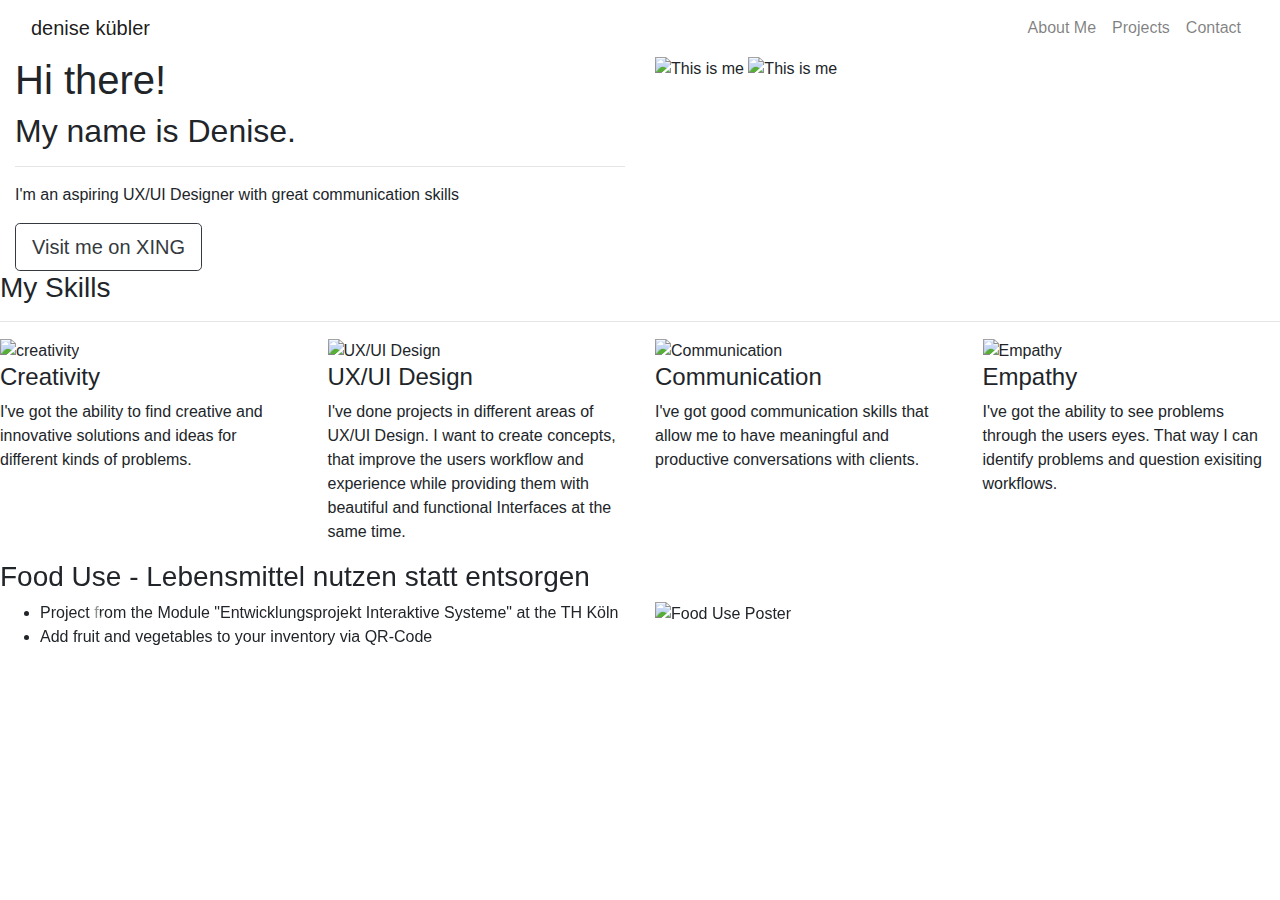
==== index.html @ 4604a54b "test" ====
<!DOCTYPE html>
<html lang="en" dir="ltr">
  <head>
    <meta charset="utf-8">
    <link href="https://fonts.googleapis.com/css2?family=Amatic+SC:wght@400;700&family=Montserrat:ital,wght@0,100;0,200;0,300;0,400;0,500;0,600;0,700;0,800;0,900;1,100;1,200;1,300;1,400;1,500;1,600;1,700;1,800&family=Poppins:ital,wght@0,100;0,200;0,300;0,400;0,500;0,600;0,700;0,800;0,900;1,100;1,200;1,300;1,400;1,500;1,600;1,700;1,800;1,900&family=Quicksand:wght@300;400;500;600;700&display=swap" rel="stylesheet">
   <link rel="stylesheet" href="https://maxcdn.bootstrapcdn.com/bootstrap/4.0.0/css/bootstrap.min.css" integrity="sha384-Gn5384xqQ1aoWXA+058RXPxPg6fy4IWvTNh0E263XmFcJlSAwiGgFAW/dAiS6JXm" crossorigin="anonymous">
    <script src="https://code.jquery.com/jquery-3.2.1.slim.min.js" integrity="sha384-KJ3o2DKtIkvYIK3UENzmM7KCkRr/rE9/Qpg6aAZGJwFDMVNA/GpGFF93hXpG5KkN" crossorigin="anonymous"></script>
    <script src="https://cdnjs.cloudflare.com/ajax/libs/popper.js/1.12.9/umd/popper.min.js" integrity="sha384-ApNbgh9B+Y1QKtv3Rn7W3mgPxhU9K/ScQsAP7hUibX39j7fakFPskvXusvfa0b4Q" crossorigin="anonymous"></script>
    <script src="https://maxcdn.bootstrapcdn.com/bootstrap/4.0.0/js/bootstrap.min.js" integrity="sha384-JZR6Spejh4U02d8jOt6vLEHfe/JQGiRRSQQxSfFWpi1MquVdAyjUar5+76PVCmYl" crossorigin="anonymous"></script>
    <!--Always add css last otherwise bootstrap overwrites css-->
    <link rel="stylesheet" href="css/styles.css">
    <!--- Putting in fontawesome icon ressource-->
    <script src="https://kit.fontawesome.com/e7253c6a9e.js" crossorigin="anonymous"></script>
    <title>Denise Kübler</title>
  </head>
  <body>

    <section id="title">
      <div class="container-fluid">


        <!-- Nav Bar -->

        <nav class="navbar navbar-expand-lg navbar-light">
          <a class="navbar-brand" href="#">denise kübler</a>
          <button class="navbar-toggler" type="button" data-toggle="collapse" data-target="#navbarTogglerDemo02" aria-controls="navbarTogglerDemo02" aria-expanded="false" aria-label="Toggle navigation">
            <span class="navbar-toggler-icon"></span>
          </button>
          <div class="collapse navbar-collapse" id="navbarTogglerDemo02">
            <ul class="navbar-nav ml-auto">
              <li class="nav-item">
                <a class="nav-link" href="#">About Me</a>
              </li>
              <li class="nav-item">
                <a class="nav-link" href="#">Projects</a>
              </li>
              <li class="nav-item">
                <a class="nav-link" href="#">Contact</a>
              </li>
            </ul>
          </div>
        </nav>


        <!-- Title -->

        <div class="row titlesection">
          <div class="col-lg-6 col-md-6 textpart">
            <h1>Hi there! </h1>
            <h2>My name is Denise.</h2>
            <hr>
            <p class="titletext">I'm an aspiring UX/UI Designer with great communication skills</p>
            <!--buttons added with i tag (alternatively use span)before the text-->
            <button type="button" class="xing btn btn-outline-dark btn-lg"> <i class="fab fa-xing"></i> Visit me on XING</button>
          </div>
          <div class="col-lg-6 col-md-6">

            <img class="icon" src="images/me.JPG" alt="This is me">
              <img class="color" src="images/color.JPG" alt="This is me">
          </div>
        </div>
      </div>
    </section>

    <section id="skills">
      <h3>My Skills</h3>
      <hr class="skillhr">
      <div class="row">
        <div class="featurebox col-lg-3 col-md-6">
          <img class="iconimg" src="images/creativity.png" alt="creativity">
          <h4>Creativity</h4>
          <p>I've got the ability to find creative and innovative solutions and ideas for different kinds of problems.</p>
        </div>
        <div class="featurebox col-lg-3 col-md-6">
          <img class="iconimg" src="images/ux.png" alt="UX/UI Design">
          <h4>UX/UI Design</h4>
          <p>I've done projects in different areas of UX/UI Design. I want to create concepts, that improve the users workflow and experience while providing them with beautiful and functional Interfaces at the same time.</p>
        </div>
        <div class="featurebox col-lg-3 col-md-6">
          <img class="iconimg" src="images/communication.png" alt="Communication">
          <h4> Communication</h4>
          <p>I've got good communication skills that allow me to have meaningful and productive conversations with clients.</p>
        </div>
        <div class="featurebox col-lg-3 col-md-6">
          <img class="iconimg" src="images/empathy.png" alt="Empathy">
          <h4> Empathy</h4>
          <p>I've got the ability to see problems through the users eyes. That way I can identify problems and question exisiting workflows.</p>
        </div>

      </div>
    </section>

    <section id="projectpreview">


      <div id="carouselExampleControls" class="carousel slide" data-ride="carousel" data-interval=4000 data-pause:"hover">
        <div class="carousel-inner">
          <div class="carousel-item active">
          <div class="project">
            <h3>Food Use - Lebensmittel nutzen statt entsorgen</h3>
            <div class="row projectrow">
              <div class="col-lg-6 col-md-6">
                <ul>
                  <li>Project from the Module "Entwicklungsprojekt Interaktive Systeme" at the TH Köln</li>
                  <li>Add fruit and vegetables to your inventory via QR-Code</li>
                </ul>

              </div>
              <div class="col-lg-6 col-md-6">
              <img class="projectphoto" src="images/fooduse.jpg" alt="Food Use Poster">
              </div>
            </div>
          </div>
          </div>

          <div class="carousel-item">
          <div class="project">
            <h3>Design einer Studie zur Konzeption einer bildungsbegleitenden Anwendung für Kinder mit Down-Syndrom</h3>
            <div class="row projectrow">
              <div class="col-lg-6 col-md-6">
                <ul>
                  <li>Project from the Module "Entwicklungsprojekt Interaktive Systeme" at the TH Köln</li>
                  <li>Add fruit and vegetables to your inventory via QR-Code</li>
                </ul>

              </div>
              <div class="col-lg-6 col-md-6">
              <img class="projectphoto" src="images/Titelblatt.png" alt="Praxisprojekt Poster">
              </div>
            </div>
          </div>
          </div>
          <a class="carousel-control-prev" href="#carouselExampleControls" role="button" data-slide="prev">
            <span class="carousel-control-prev-icon" aria-hidden="true"></span>
            <span class="sr-only">Previous</span>
          </a>
          <a class="carousel-control-next" href="#carouselExampleControls" role="button" data-slide="next">
            <span class="carousel-control-next-icon" aria-hidden="true"></span>
            <span class="sr-only">Next</span>
          </a>
        </div>
        <!--
      <h2>I no longer have to sniff other dogs for love. I've found the hottest Corgi on TinDog. Woof.</h2>
      <img class="circular" src="images/dog-img.jpg" alt="dog-profile">
      <em>Pebbles, New York</em>
  -->
        <!-- <h2 class="testimonial-text">My dog used to be so lonely, but with TinDog's help, they've found the love of their life. I think.</h2>
      <img class="testimonial-image" src="images/lady-img.jpg" alt="lady-profile">
      <em>Beverly, Illinois</em> -->

    </section>


  </body>
</html>
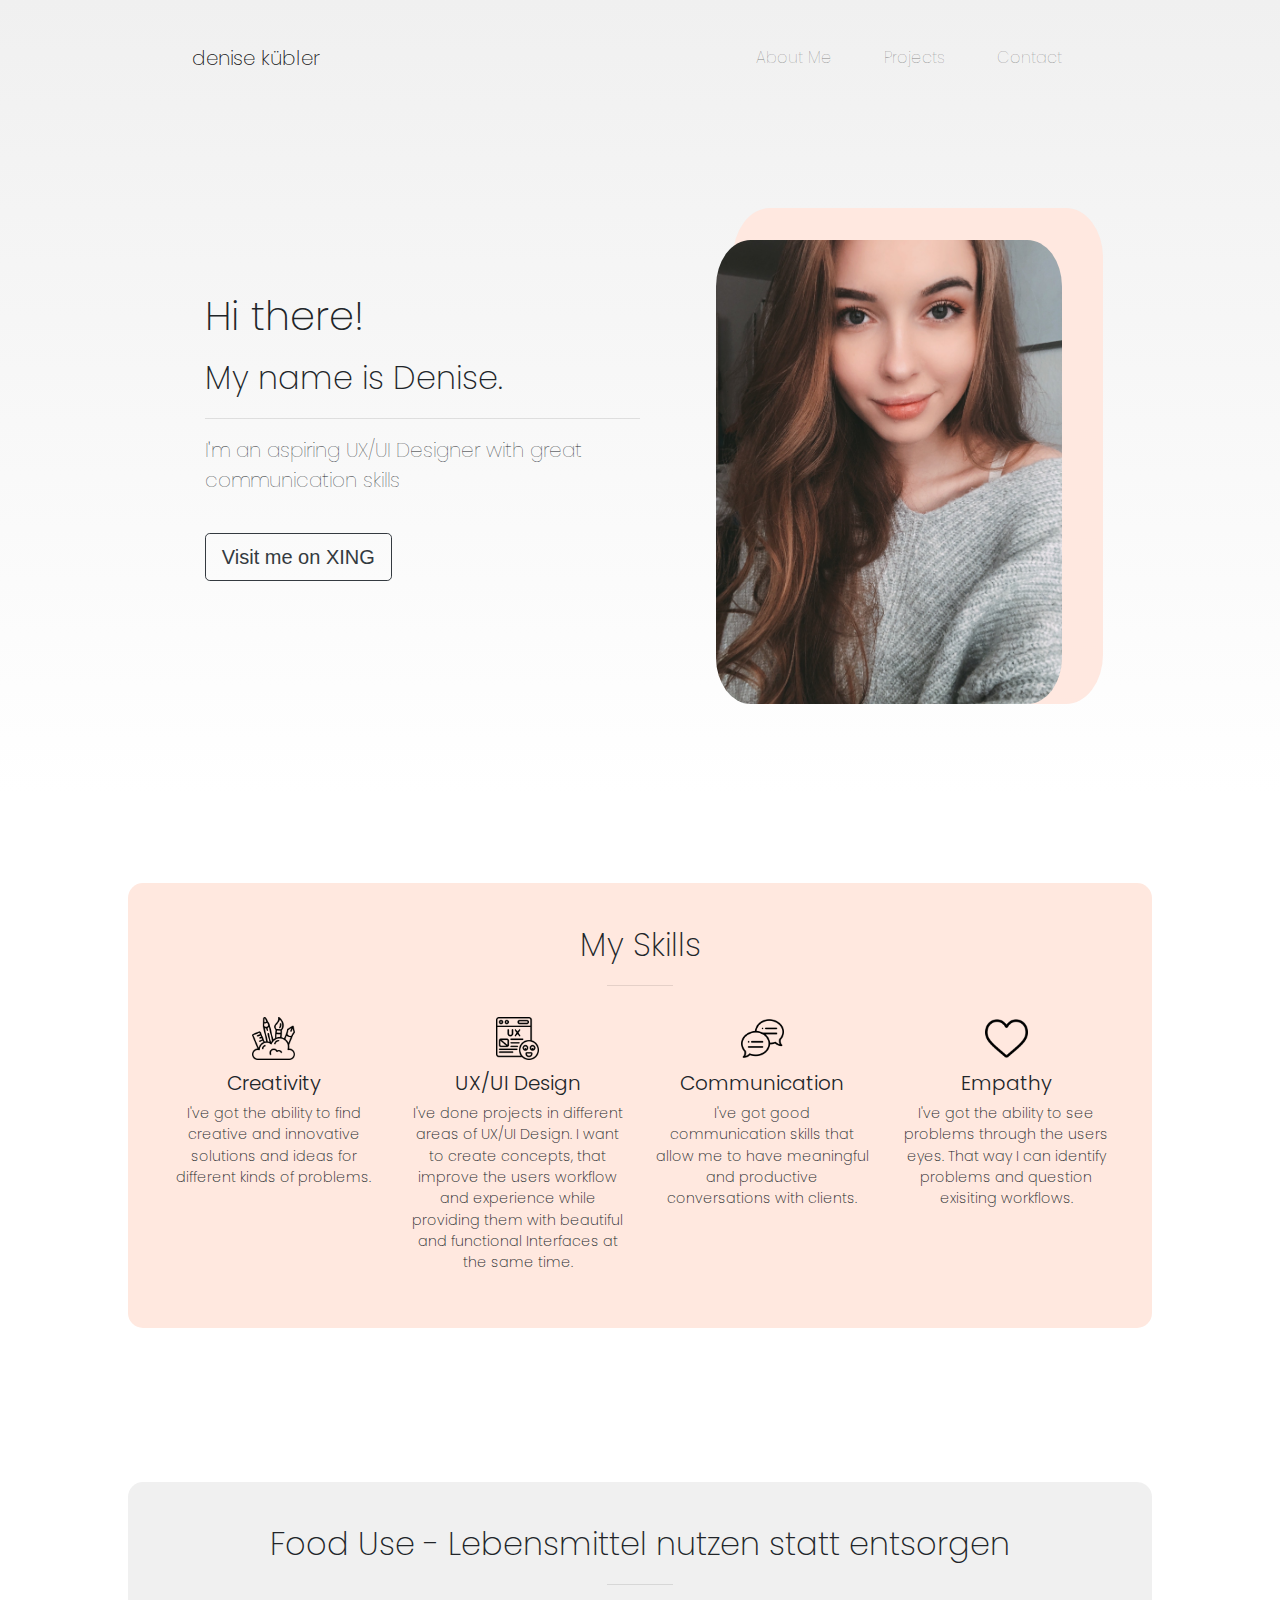
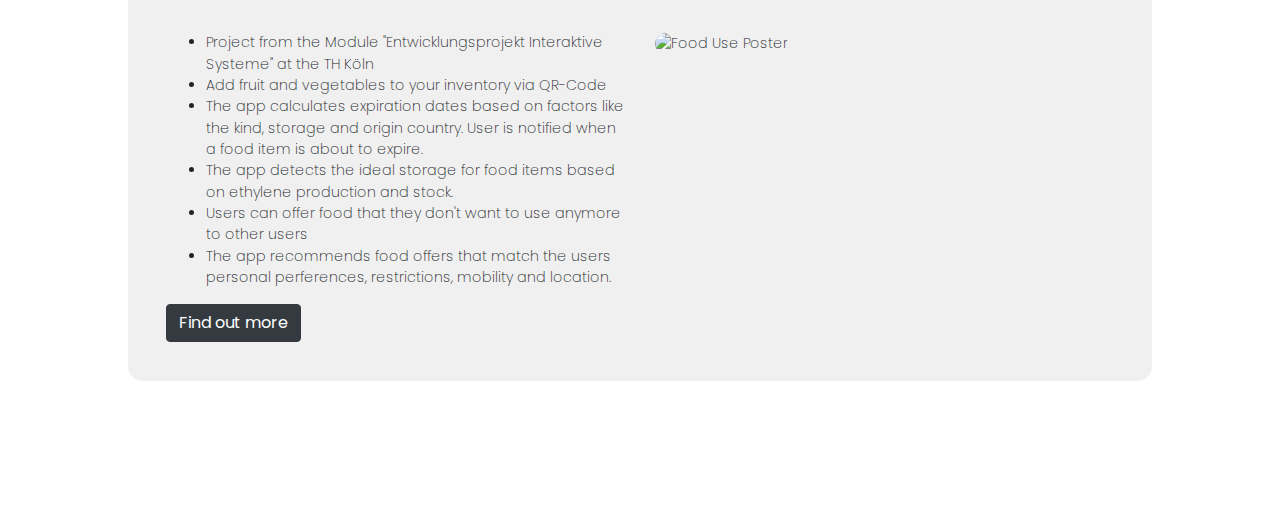
==== commit a4c6a657: "update" ====
--- a/index.html
+++ b/index.html
@@ -98,12 +98,20 @@
           <div class="carousel-item active">
           <div class="project">
             <h3>Food Use - Lebensmittel nutzen statt entsorgen</h3>
+            <hr class="skillhr">
             <div class="row projectrow">
               <div class="col-lg-6 col-md-6">
-                <ul>
+                <ul class="details">
                   <li>Project from the Module "Entwicklungsprojekt Interaktive Systeme" at the TH Köln</li>
                   <li>Add fruit and vegetables to your inventory via QR-Code</li>
+                  <li>The app calculates expiration dates based on factors like the kind, storage and origin country. User is notified when a food item is about to expire. </li>
+                  <li>The app detects the ideal storage for food items based on ethylene production and stock.</li>
+                  <li>Users can offer food that they don't want to use anymore to other users</li>
+                  <li>The app recommends food offers that match the users personal perferences, restrictions, mobility and location.</li>
+
+
                 </ul>
+                <button type="button" class="more btn btn-dark ">Find out more</button>
 
               </div>
               <div class="col-lg-6 col-md-6">
@@ -115,13 +123,21 @@
 
           <div class="carousel-item">
           <div class="project">
-            <h3>Design einer Studie zur Konzeption einer bildungsbegleitenden Anwendung für Kinder mit Down-Syndrom</h3>
+            <h3 class="pp">Design einer Studie zur Konzeption einer bildungsbegleitenden Anwendung für Kinder mit Down-Syndrom</h3>
+            <hr class="skillhr">
             <div class="row projectrow">
               <div class="col-lg-6 col-md-6">
-                <ul>
-                  <li>Project from the Module "Entwicklungsprojekt Interaktive Systeme" at the TH Köln</li>
-                  <li>Add fruit and vegetables to your inventory via QR-Code</li>
+                <ul class="details">
+                  <li>Project from the module "Praxisprojekt" at the TH Köln</li>
+                  <li>Preparation for the Bachelors Thesis</li>
+                  <li>Research on education, media usage and daily life of children with Down-Syndrome</li>
+                  <li>The goal was to obtain knowledge which will help with conceptualising an E-Learning application for children with Down-Syndrome</li>
+                  <li>Research about the target audience, including psychological and physical abilities and restrictions</li>
+                  <li>Design of a questionnaire targeted at the parents of children with Down-Syndrome </li>
+                  <li>Design of an interview guide for personal interviews with the parents and teachers of the children</li>
+                  <li>Conduction of Pre-Tests regarding the questionnaire and interview guides.</li>
                 </ul>
+                  <button type="button" class="more btn btn-dark ">Find out more</button>
 
               </div>
               <div class="col-lg-6 col-md-6">
@@ -130,6 +146,34 @@
             </div>
           </div>
           </div>
+
+          <div class="carousel-item">
+          <div class="project">
+            <h3 class="pp">Auswertung einer explorativen Studie zu Nutzungskontexten in E-Learning Anwendungen fur Kinder mit Down-Syndrom und Identi+kation relevanter Interaktions-Muster</h3>
+            <hr class="skillhr">
+            <div class="row projectrow">
+              <div class="col-lg-6 col-md-6">
+                <ul class="details">
+                  <li>Bachelor Thesis to obtain the title B.Sc.</li>
+                  <li>Evaluation of the questionnaire from the "Praxisprojekt" using the method Thematic Analysis by Braun&Clarke with the goal of analysis the usage context of E-Learning Applications for children with Down-Syndrome</li>
+                  <li>Presentation of the results in form of personae</li>
+                  <li>Research regarding Interaction-Patterns</li>
+                  <li>Analysis of behavioural patterns of children with Down-Syndrome  </li>
+                  <li>Definition of requirements towards an E-Learning application</li>
+                  <li>Analysis of existing E-Learning applications for children-with Down-Syndrom regarding used Interaction-Patterns </li>
+                  <li>Identification and explanation of the most relevant Interaction-Patterns used.</li>
+                </ul>
+                  <button type="button" class="more btn btn-dark ">Find out more</button>
+
+              </div>
+              <div class="col-lg-6 col-md-6">
+              <img class="projectphoto" src="images/ba.png" alt="Bachelor Thesis">
+              </div>
+            </div>
+          </div>
+          </div>
+
           <a class="carousel-control-prev" href="#carouselExampleControls" role="button" data-slide="prev">
             <span class="carousel-control-prev-icon" aria-hidden="true"></span>
             <span class="sr-only">Previous</span>
--- a/css/styles.css
+++ b/css/styles.css
@@ -0,0 +1,158 @@
+h1 {
+  font-family: 'Poppins', sans-serif;
+  font-size: 2.5rem;
+  line-height: 1.5;
+  font-weight: 200;
+  text-align: left;
+}
+h2 {
+  font-family: 'Poppins', sans-serif;
+  font-size: 2rem;
+  line-height: 1.5;
+  font-weight: 200;
+  text-align: left;
+}
+
+.titletext {
+  font-family: 'Poppins', sans-serif;
+  font-size: 1.25rem;
+  line-height: 1.5;
+  font-weight: 100;
+  text-align: left;
+}
+
+.textpart {
+  padding: 5% 0 5% 3%;
+}
+
+#title {
+  /*text-align: center;*/
+  background-image: linear-gradient(#f0f0f0, white);
+}
+
+.container-fluid {
+  padding: 3% 15% 7%;
+}
+
+.titlesection{
+  padding-top: 10%;
+}
+
+.icon {
+  width: 80%;
+  margin-left: 14%;
+  border-radius: 10%;
+  z-index: 1;
+  position: relative;
+}
+
+.color {
+  width: 80%;
+  margin-left: 10%;
+  border-radius: 10%;
+  z-index: 0;
+  position: absolute;
+  left: 10%;
+  bottom: 0;
+
+}
+.navbar-brand {
+  font-family: 'Poppins', sans-serif;
+  font-weight: 200;
+  font-size: 1.25rem;
+}
+
+.nav-item {
+  font-size: 1rem;
+  font-family: 'Poppins', sans-serif;
+  font-weight: 100;
+  padding: 0 18px;
+}
+
+.backcolor {
+  background-color: #ff4c68;
+  border-radius: 15%;
+}
+
+.navbar {
+  padding: 0 0 4.5rem 0;
+}
+
+#skills {
+  background-color: #ffe8df;
+  border-radius: 15px;
+  padding: 3% 3%;
+  margin: 7% 10% 5% 10%;
+  text-align: center;
+  font-family: 'Poppins', sans-serif;
+  font-weight: 200;
+  font-size: 0.89rem;
+
+}
+
+h4 {
+  font-family: 'Poppins', sans-serif;
+  font-size: 1.25rem;
+  font-weight: 300;
+}
+
+.fas:hover {
+  color: #575656;
+}
+
+.fas {
+font-size: 3rem;
+padding: 5%;
+color: darkgrey;
+}
+
+.iconimg {
+  width: 20%;
+  padding: 7% 0 5% 0;
+}
+
+.iconimg:hover {
+  width: 22%;
+}
+
+h3 {
+  font-family: 'Poppins', sans-serif;
+  font-size: 2rem;
+  line-height: 1.5;
+  font-weight: 200;
+  text-align: center;
+}
+
+.skillhr {
+  width: 7%;
+  text-align: center;
+}
+
+.xing {
+  text-align: left;
+  margin: 5% 3% 5% 0;
+}
+
+.project{
+  background-color: #f0f0f0;
+  border-radius: 15px;
+  padding: 3% 3%;
+  margin: 7% 10% 10% 10%;
+  text-align: left;
+  font-family: 'Poppins', sans-serif;
+  font-weight: 200;
+  font-size: 0.89rem;
+
+}
+.projectphoto {
+  width: 80%;
+  border-radius: 15px;
+}
+
+.projectrow {
+  margin-top: 5%;
+}
+
+.carousel-control-prev-icon {
+  background-color: : grey;
+}
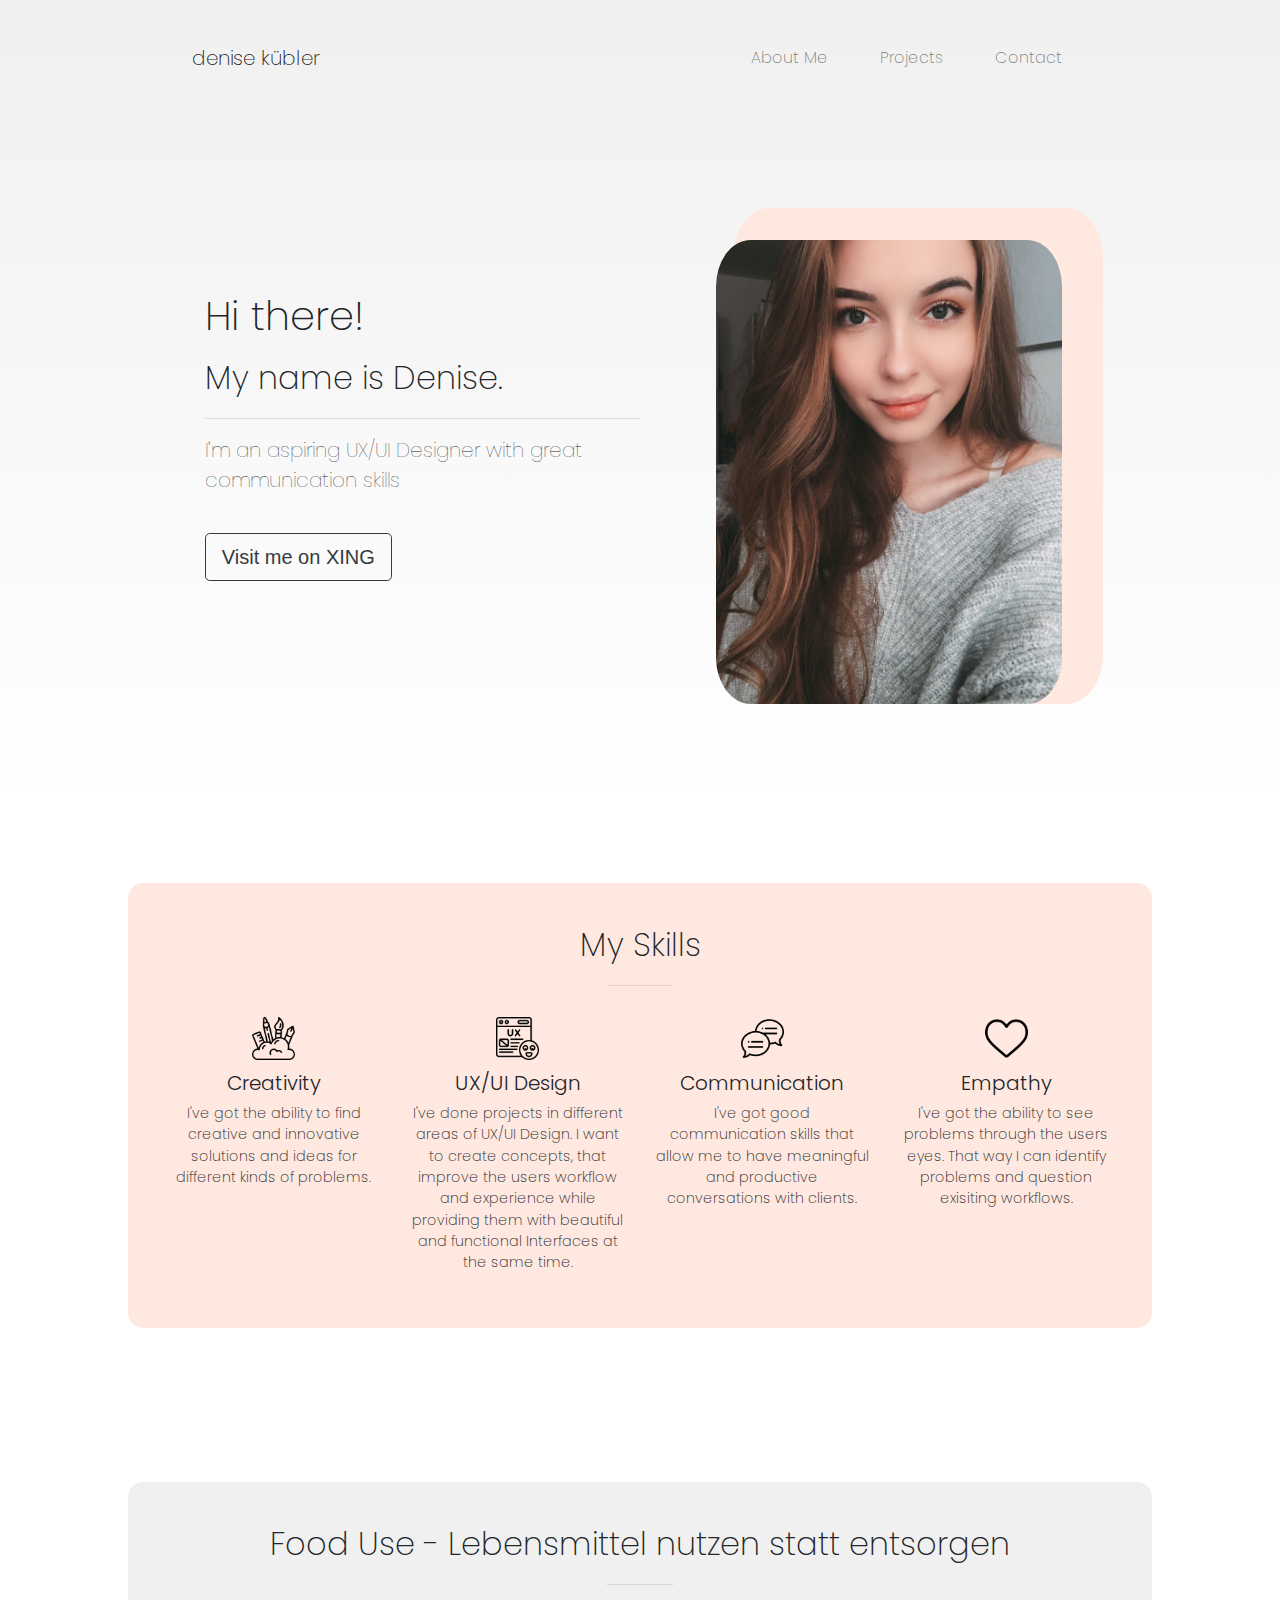
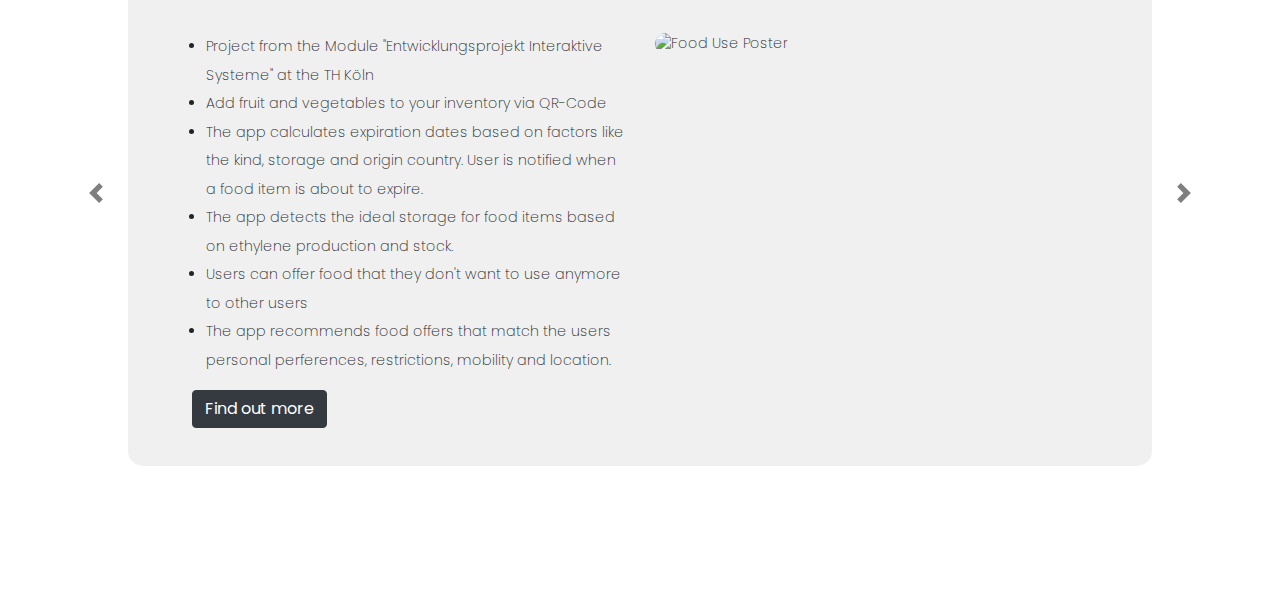
==== commit 1d79e760: "ba added" ====
--- a/index.html
+++ b/index.html
@@ -111,7 +111,7 @@
 
 
                 </ul>
-                <button type="button" class="more btn btn-dark ">Find out more</button>
+                <a role="button" class="more btn btn-dark" href="eis.html">Find out more</a>
 
               </div>
               <div class="col-lg-6 col-md-6">
@@ -132,12 +132,12 @@
                   <li>Preparation for the Bachelors Thesis</li>
                   <li>Research on education, media usage and daily life of children with Down-Syndrome</li>
                   <li>The goal was to obtain knowledge which will help with conceptualising an E-Learning application for children with Down-Syndrome</li>
-                  <li>Research about the target audience, including psychological and physical abilities and restrictions</li>
+                  <li>Research about the target audience, including cognitive and physical abilities and restrictions</li>
                   <li>Design of a questionnaire targeted at the parents of children with Down-Syndrome </li>
                   <li>Design of an interview guide for personal interviews with the parents and teachers of the children</li>
                   <li>Conduction of Pre-Tests regarding the questionnaire and interview guides.</li>
                 </ul>
-                  <button type="button" class="more btn btn-dark ">Find out more</button>
+                  <a role="button" class="more btn btn-dark" href="pp.html">Find out more</a>
 
               </div>
               <div class="col-lg-6 col-md-6">
@@ -150,7 +150,7 @@
           <div class="carousel-item">
           <div class="project">
             <h3 class="pp">Auswertung einer explorativen Studie zu Nutzungskontexten in E-Learning Anwendungen fur Kinder mit Down-Syndrom und Identi-kation relevanter Interaktions-Muster</h3>
+fikation relevanter Interaktions-Muster</h3>
             <hr class="skillhr">
             <div class="row projectrow">
               <div class="col-lg-6 col-md-6">
@@ -164,7 +164,7 @@
                   <li>Analysis of existing E-Learning applications for children-with Down-Syndrom regarding used Interaction-Patterns </li>
                   <li>Identification and explanation of the most relevant Interaction-Patterns used.</li>
                 </ul>
-                  <button type="button" class="more btn btn-dark ">Find out more</button>
+                  <a role="button" class="more btn btn-dark" href="ba.html">Find out more</a>
 
               </div>
               <div class="col-lg-6 col-md-6">
@@ -183,14 +183,7 @@
             <span class="sr-only">Next</span>
           </a>
         </div>
-        <!--
-      <h2>I no longer have to sniff other dogs for love. I've found the hottest Corgi on TinDog. Woof.</h2>
-      <img class="circular" src="images/dog-img.jpg" alt="dog-profile">
-      <em>Pebbles, New York</em>
-  -->
-        <!-- <h2 class="testimonial-text">My dog used to be so lonely, but with TinDog's help, they've found the love of their life. I think.</h2>
-      <img class="testimonial-image" src="images/lady-img.jpg" alt="lady-profile">
-      <em>Beverly, Illinois</em> -->
+
 
     </section>
 
--- a/css/styles.css
+++ b/css/styles.css
@@ -65,8 +65,9 @@
 .nav-item {
   font-size: 1rem;
   font-family: 'Poppins', sans-serif;
-  font-weight: 100;
+  font-weight: 200;
   padding: 0 18px;
+  color: black;
 }
 
 .backcolor {
@@ -153,6 +154,253 @@
   margin-top: 5%;
 }
 
-.carousel-control-prev-icon {
-  background-color: : grey;
-}
+.carousel-control-next,
+.carousel-control-prev {
+    filter: invert(100%);
+}
+
+.details {
+  line-height: 2;
+}
+
+.more {
+  margin-left: 5.5%;
+}
+.pp {
+  font-size: 1.7rem;
+}
+.titleeis {
+  padding: 10% 0;
+  text-align: right;
+}
+
+.project-heading {
+  text-align: left;
+  margin-left: 9%;
+
+}
+
+.eistitletext {
+  font-family: 'Poppins', sans-serif;
+  font-size: 1.25rem;
+  line-height: 1.5;
+  font-weight: 100;
+  text-align: left;
+  margin-left: 9%;
+}
+
+#projectnavbar {
+  margin-bottom: 0;
+  padding-bottom: 2%;
+}
+.eispic {
+  width: 60%;
+  padding-bottom: 2%;
+}
+
+.foodusetext {
+  margin-left: 0;
+}
+
+#Eis-Overview {
+  background-color: #ffe8df;
+  border-radius: 15px;
+  padding: 3% 6%;
+  margin: 7% 10% 5% 10%;
+  text-align: left;
+  font-family: 'Poppins', sans-serif;
+  font-weight: 200;
+  font-size: 0.89rem;
+}
+
+.h3right {
+  text-align: left;
+  margin-left: 2%;
+}
+
+.hrright {
+  margin-right: 57%;
+  width: 40%;
+  text-align: left;
+}
+
+#Eis-First-Steps {
+  background-color: #f0f0f0;
+  border-radius: 15px;
+  padding: 3% 6%;
+  margin: 7% 10% 5% 10%;
+  text-align: left;
+  font-family: 'Poppins', sans-serif;
+  font-weight: 200;
+  font-size: 0.89rem;
+}
+
+.researchpic {
+  margin-top: 5%;
+  width: 80%;
+}
+
+#Eis-Wireframing {
+  background-color: #ffe8df;
+  border-radius: 15px;
+  padding: 3% 6%;
+  margin: 7% 10% 5% 10%;
+  text-align: left;
+  font-family: 'Poppins', sans-serif;
+  font-weight: 200;
+  font-size: 0.89rem;
+}
+
+.wireframe {
+  margin: auto 0;
+  width: 70%;
+}
+
+#Eis-Interfaces {
+  background-color: #f0f0f0;
+  border-radius: 15px;
+  padding: 3% 6% 0 6%;
+  margin: 7% 10% 5% 10%;
+  text-align: left;
+  font-family: 'Poppins', sans-serif;
+  font-weight: 200;
+  font-size: 0.89rem;
+  position: relative;
+}
+
+#Github {
+  padding: 7% 15%;
+  text-align: center;
+}
+
+.github {
+  margin-top: 3%;
+}
+
+h5 {
+  font-family: 'Poppins', sans-serif;
+  font-size: 1.3rem;
+  font-weight: 200;
+}
+
+#Eis-Role {
+  background-color: #ffe8df;
+  border-radius: 15px;
+  padding: 3% 6%;
+  margin: 7% 10% 5% 10%;
+  text-align: left;
+  font-family: 'Poppins', sans-serif;
+  font-weight: 200;
+  font-size: 0.89rem;
+  position: relative;
+  z-index: 1;
+}
+
+.role {
+  width: 60%;
+  margin: 10% 3% 10% 10%;
+}
+.handy {
+  width: 70%;
+  transform: rotate(15deg);
+  margin-left: 20%;
+
+
+}
+
+.phonepic {
+  position: relative;
+}
+
+.wireframepic {
+  width: 90%;
+}
+
+.pppic {
+  width: 70%;
+  padding: 2%;
+}
+
+.ppheadline {
+  font-size: 2rem;
+}
+
+.books {
+  width: 70%;
+  margin-top: 20%;
+  margin-left: 10%;
+}
+.conducting {
+  margin-bottom: 5%;
+  margin-left: 15%;
+  width: 60%;
+}
+
+.interview {
+  width: 60%;
+  margin: 15% 0 0 30%;
+}
+
+.questionnaire {
+  width: 60%;
+  margin-right: 7%;
+  margin-bottom: 7%;
+  margin-left: 15%;
+}
+
+#PP-Interview {
+  background-color: #f0f0f0;
+  border-radius: 15px;
+  padding: 3% 6% 3% 6%;
+  margin: 7% 10% 5% 10%;
+  text-align: left;
+  font-family: 'Poppins', sans-serif;
+  font-weight: 200;
+  font-size: 0.89rem;
+  position: relative;
+}
+.pp {
+  margin-top: 2%;
+  font-size: 1.25rem;
+}
+
+.bapic {
+    width: 70%;
+    padding: 2%;
+}
+.baheadline{
+    font-size: 1.7rem;
+}
+
+.ta {
+  width: 80%;
+  border-radius: 5%;
+  margin-left: 20%;
+}
+
+.persona {
+  width: 100%;
+  margin-top: 5%;
+}
+
+.app1  {
+  width: 100%;
+  border-radius: 20%;
+}
+
+.app2  {
+  width: 100%;
+  border-radius: 20%;
+  margin-top: 100%;
+}
+.app3  {
+  width: 100%;
+  border-radius: 20%;
+  margin-top: 200%;
+}
+
+.elearning {
+  width: 70%;
+  border-radius: 5%;
+  margin-left: 20%;
+}
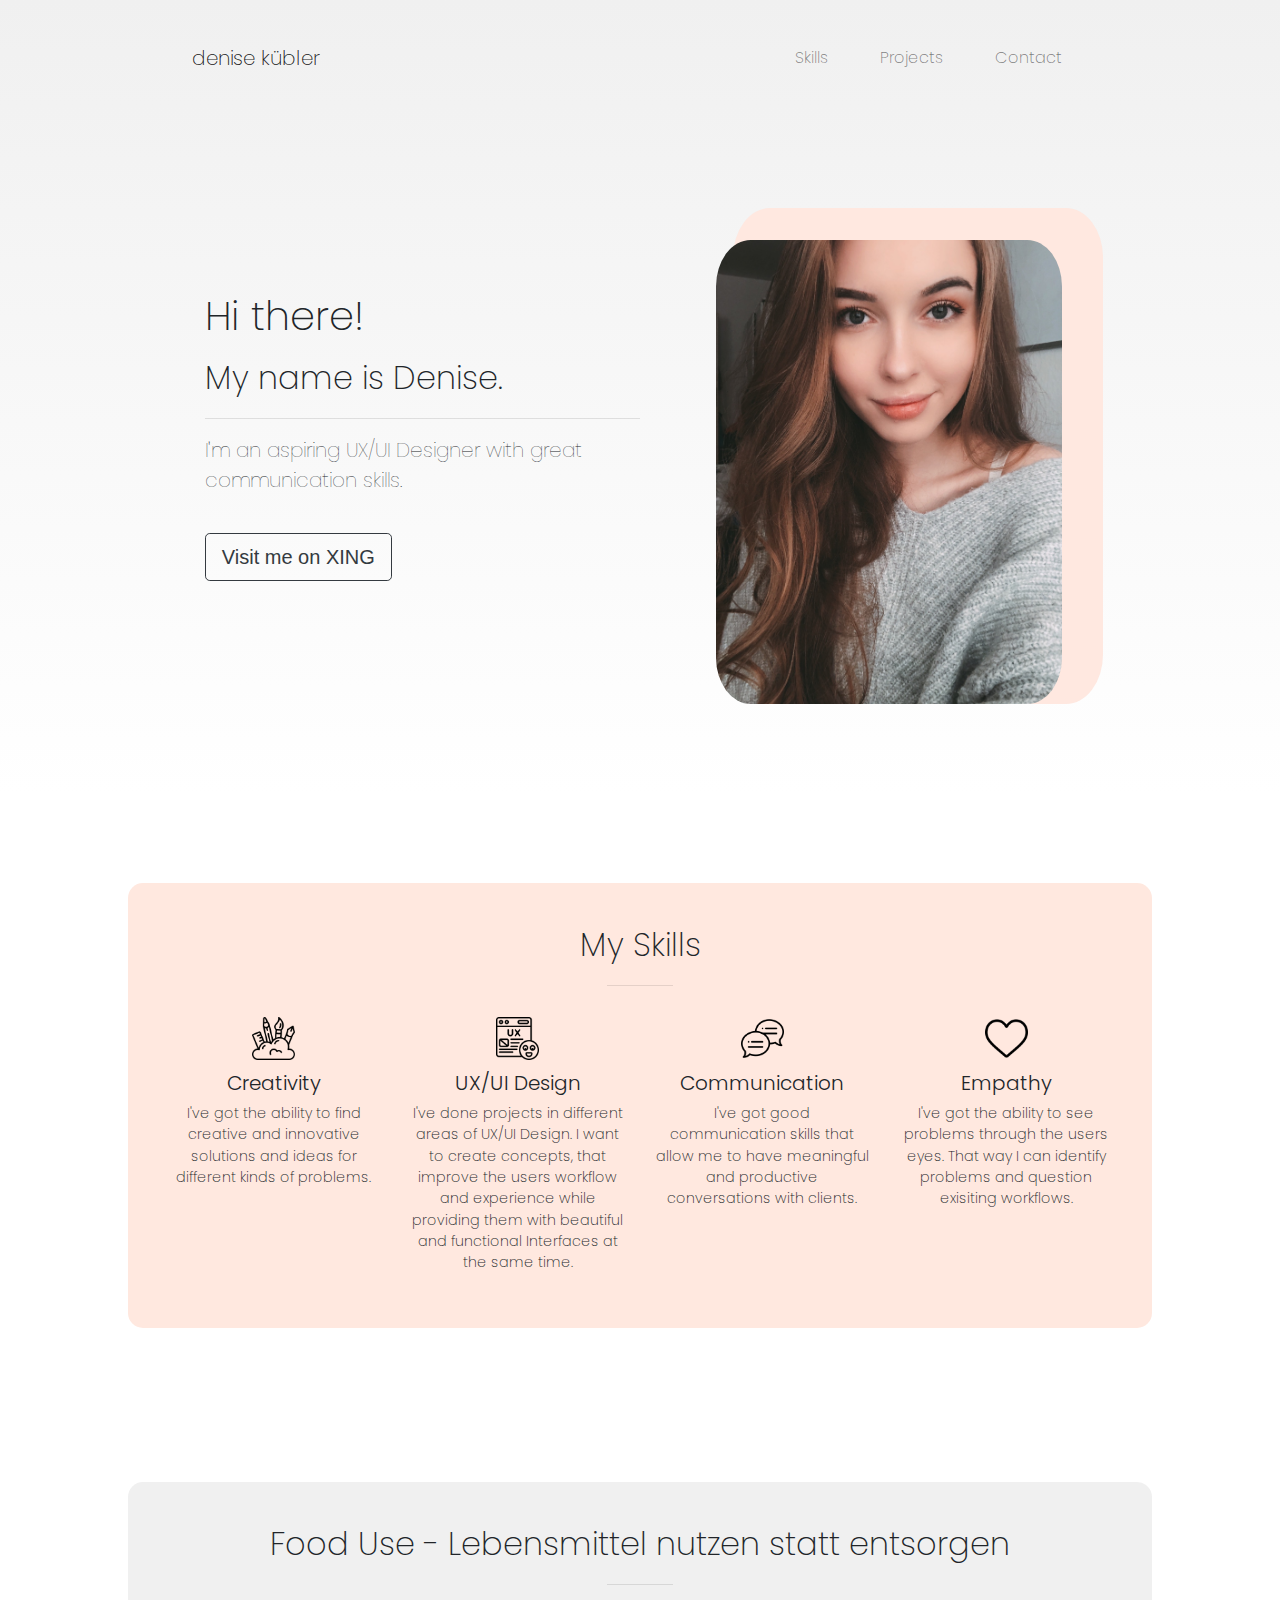
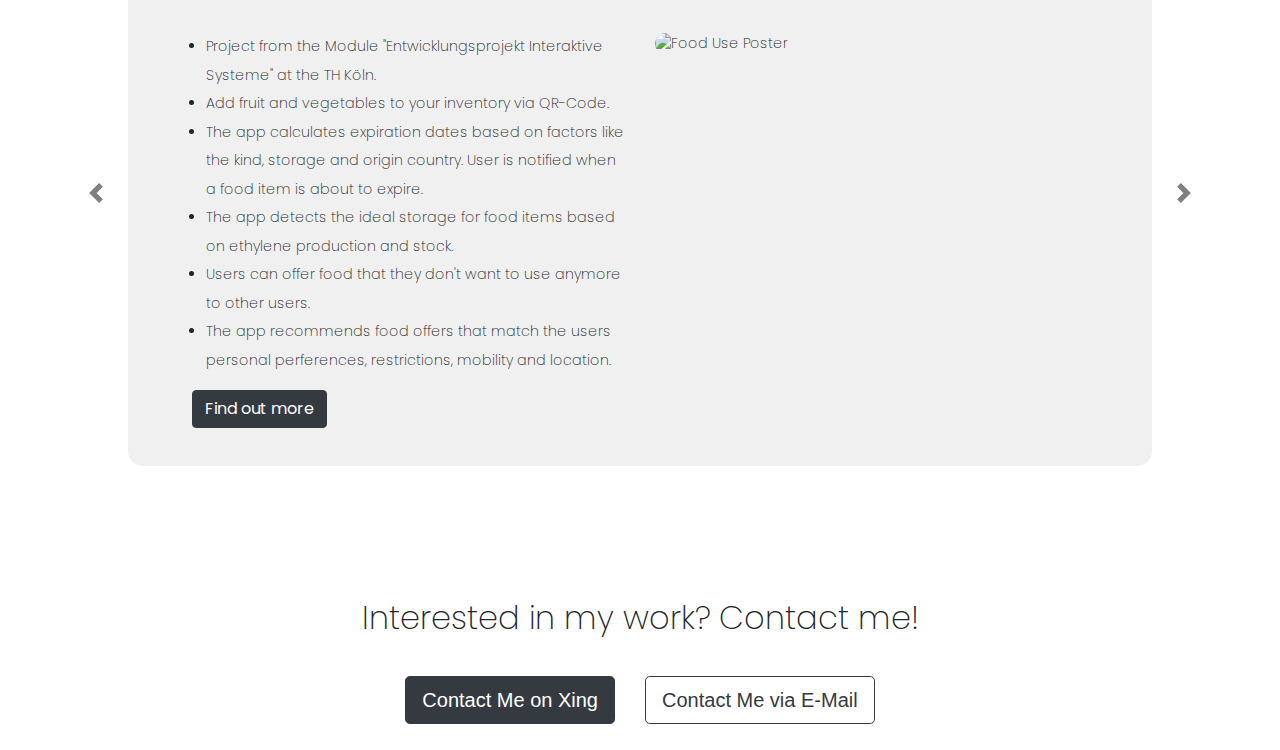
==== commit cfcaa0f1: "update navigation and responsive" ====
--- a/index.html
+++ b/index.html
@@ -22,20 +22,20 @@
         <!-- Nav Bar -->
 
         <nav class="navbar navbar-expand-lg navbar-light">
-          <a class="navbar-brand" href="#">denise kübler</a>
+          <a class="navbar-brand" href="index.html">denise kübler</a>
           <button class="navbar-toggler" type="button" data-toggle="collapse" data-target="#navbarTogglerDemo02" aria-controls="navbarTogglerDemo02" aria-expanded="false" aria-label="Toggle navigation">
             <span class="navbar-toggler-icon"></span>
           </button>
           <div class="collapse navbar-collapse" id="navbarTogglerDemo02">
             <ul class="navbar-nav ml-auto">
               <li class="nav-item">
-                <a class="nav-link" href="#">About Me</a>
+                <a class="nav-link" href="#skills">Skills</a>
               </li>
               <li class="nav-item">
-                <a class="nav-link" href="#">Projects</a>
+                <a class="nav-link" href="#projectpreview">Projects</a>
               </li>
               <li class="nav-item">
-                <a class="nav-link" href="#">Contact</a>
+                <a class="nav-link" href="#contact">Contact</a>
               </li>
             </ul>
           </div>
@@ -49,11 +49,11 @@
             <h1>Hi there! </h1>
             <h2>My name is Denise.</h2>
             <hr>
-            <p class="titletext">I'm an aspiring UX/UI Designer with great communication skills</p>
+            <p class="titletext">I'm an aspiring UX/UI Designer with great communication skills.</p>
             <!--buttons added with i tag (alternatively use span)before the text-->
-            <button type="button" class="xing btn btn-outline-dark btn-lg"> <i class="fab fa-xing"></i> Visit me on XING</button>
+            <a role="button" href="https://www.xing.com/profile/Denise_Kuebler5"class="xing btn btn-outline-dark btn-lg"> <i class="fab fa-xing"></i> Visit me on XING</a>
           </div>
-          <div class="col-lg-6 col-md-6">
+          <div class="profileicon col-lg-6 col-md-6">
 
             <img class="icon" src="images/me.JPG" alt="This is me">
               <img class="color" src="images/color.JPG" alt="This is me">
@@ -100,13 +100,13 @@
             <h3>Food Use - Lebensmittel nutzen statt entsorgen</h3>
             <hr class="skillhr">
             <div class="row projectrow">
-              <div class="col-lg-6 col-md-6">
+              <div class="col-lg-6">
                 <ul class="details">
-                  <li>Project from the Module "Entwicklungsprojekt Interaktive Systeme" at the TH Köln</li>
-                  <li>Add fruit and vegetables to your inventory via QR-Code</li>
+                  <li>Project from the Module "Entwicklungsprojekt Interaktive Systeme" at the TH Köln.</li>
+                  <li>Add fruit and vegetables to your inventory via QR-Code.</li>
                   <li>The app calculates expiration dates based on factors like the kind, storage and origin country. User is notified when a food item is about to expire. </li>
                   <li>The app detects the ideal storage for food items based on ethylene production and stock.</li>
-                  <li>Users can offer food that they don't want to use anymore to other users</li>
+                  <li>Users can offer food that they don't want to use anymore to other users.</li>
                   <li>The app recommends food offers that match the users personal perferences, restrictions, mobility and location.</li>
 
 
@@ -114,7 +114,7 @@
                 <a role="button" class="more btn btn-dark" href="eis.html">Find out more</a>
 
               </div>
-              <div class="col-lg-6 col-md-6">
+              <div class="col-lg-6 ">
               <img class="projectphoto" src="images/fooduse.jpg" alt="Food Use Poster">
               </div>
             </div>
@@ -126,21 +126,21 @@
             <h3 class="pp">Design einer Studie zur Konzeption einer bildungsbegleitenden Anwendung für Kinder mit Down-Syndrom</h3>
             <hr class="skillhr">
             <div class="row projectrow">
-              <div class="col-lg-6 col-md-6">
+              <div class="col-lg-6 ">
                 <ul class="details">
-                  <li>Project from the module "Praxisprojekt" at the TH Köln</li>
-                  <li>Preparation for the Bachelors Thesis</li>
-                  <li>Research on education, media usage and daily life of children with Down-Syndrome</li>
-                  <li>The goal was to obtain knowledge which will help with conceptualising an E-Learning application for children with Down-Syndrome</li>
-                  <li>Research about the target audience, including cognitive and physical abilities and restrictions</li>
-                  <li>Design of a questionnaire targeted at the parents of children with Down-Syndrome </li>
-                  <li>Design of an interview guide for personal interviews with the parents and teachers of the children</li>
+                  <li>Project from the module "Praxisprojekt" at the TH Köln.</li>
+                  <li>Preparation for the Bachelors Thesis.</li>
+                  <li>Research on education, media usage and daily life of children with Down-Syndrome.</li>
+                  <li>The goal was to obtain knowledge which will help with conceptualising an E-Learning application for children with Down-Syndrome.</li>
+                  <li>Research about the target audience, including cognitive and physical abilities and restrictions.</li>
+                  <li>Design of a questionnaire targeted at the parents of children with Down-Syndrome.</li>
+                  <li>Design of an interview guide for personal interviews with the parents and teachers of the children.</li>
                   <li>Conduction of Pre-Tests regarding the questionnaire and interview guides.</li>
                 </ul>
                   <a role="button" class="more btn btn-dark" href="pp.html">Find out more</a>
 
               </div>
-              <div class="col-lg-6 col-md-6">
+              <div class="col-lg-6 ">
               <img class="projectphoto" src="images/Titelblatt.png" alt="Praxisprojekt Poster">
               </div>
             </div>
@@ -153,21 +153,21 @@
 fikation relevanter Interaktions-Muster</h3>
             <hr class="skillhr">
             <div class="row projectrow">
-              <div class="col-lg-6 col-md-6">
+              <div class="col-lg-6">
                 <ul class="details">
                   <li>Bachelor Thesis to obtain the title B.Sc.</li>
-                  <li>Evaluation of the questionnaire from the "Praxisprojekt" using the method Thematic Analysis by Braun&Clarke with the goal of analysis the usage context of E-Learning Applications for children with Down-Syndrome</li>
-                  <li>Presentation of the results in form of personae</li>
-                  <li>Research regarding Interaction-Patterns</li>
-                  <li>Analysis of behavioural patterns of children with Down-Syndrome  </li>
-                  <li>Definition of requirements towards an E-Learning application</li>
-                  <li>Analysis of existing E-Learning applications for children-with Down-Syndrom regarding used Interaction-Patterns </li>
+                  <li>Evaluation of the questionnaire from the "Praxisprojekt" using the method Thematic Analysis by Braun&Clarke with the goal of analysis the usage context of E-Learning Applications for children with Down-Syndrome.</li>
+                  <li>Presentation of the results in form of personae.</li>
+                  <li>Research regarding Interaction-Patterns.</li>
+                  <li>Analysis of behavioural patterns of children with Down-Syndrome.</li>
+                  <li>Definition of requirements towards an E-Learning application.</li>
+                  <li>Analysis of existing E-Learning applications for children-with Down-Syndrom regarding used Interaction-Patterns.</li>
                   <li>Identification and explanation of the most relevant Interaction-Patterns used.</li>
                 </ul>
                   <a role="button" class="more btn btn-dark" href="ba.html">Find out more</a>
 
               </div>
-              <div class="col-lg-6 col-md-6">
+              <div class="col-lg-6">
               <img class="projectphoto" src="images/ba.png" alt="Bachelor Thesis">
               </div>
             </div>
@@ -187,6 +187,13 @@
 
     </section>
 
+    <section id="contact">
+      <h3 class="ctatext">Interested in my work? Contact me!</h3>
+          <a role="button" href="https://www.xing.com/profile/Denise_Kuebler5"class="contactbutton btn btn-lg btn-dark"><i class="fab fa-xing"></i> Contact Me on Xing</a>
+        <a role="button" href="mailto:denisekuebler97@gmail.com"class="contactbutton btn btn-lg btn-outline-dark"><i class="far fa-envelope"></i> Contact Me via E-Mail</a>
+      
+    </section>
+
 
   </body>
 </html>
--- a/css/styles.css
+++ b/css/styles.css
@@ -404,3 +404,124 @@
   border-radius: 5%;
   margin-left: 20%;
 }
+
+#contact {
+  text-align: center;
+}
+.contactbutton {
+  margin: 2% 1%;
+
+}
+
+
+@media (max-width: 1028px) {
+
+
+  .profileicon {
+    margin-top: 3%;
+    width: 90%;
+  }
+
+.textpart {
+  text-align: center;
+}
+
+h1 , h2 {
+  text-align: center;
+}
+
+.titletext {
+  text-align: center;
+}
+
+.projectphoto {
+  margin: 5% 0 0 10%;
+}
+
+.more {
+  text-align: center;
+  margin: 2% 0 2% 30%;
+}
+ h3 {
+   font-size: 1.5rem;
+   text-align: center;
+ }
+
+ .eispic {
+   width: 60%;
+   margin-right: 15%;
+ }
+.projectphoto {
+  width: 80%;
+  margin-bottom: 5%;
+}
+.researchpic {
+  width: 60%;
+  margin-top: 5%;
+  margin-left: 15%;
+}
+.wireframepic {
+  margin: 3% 0 7% 15%;
+  width: 120%;
+}
+
+.handy {
+  margin-right: 25%;
+  width: 60%;
+}
+
+.role {
+  width: 55%;
+  margin: 0 0 5% 22%;
+}
+.pppic {
+  width: 60%;
+  margin-right: 15%;
+}
+.books {
+  width: 45%;
+  margin-left: 25%;
+  margin-bottom: 3%;
+
+}
+.questionnaire {
+  width: 55%;
+  margin-left: 25%;
+}
+
+.interview {
+  width: 55%;
+  margin-right: 60%;
+}
+
+.conducting {
+  margin-left: 20%;
+}
+.app1 {
+  margin-bottom: 10%;
+}
+.app2 {
+  margin: 0 0 10% 0;
+}
+
+.app3 {
+  margin: 0 0 10% 0;
+}
+
+.bapic {
+  margin-right: 12%;
+}
+
+.ta {
+  margin-right: 15%;
+  margin-top: 4%;
+  width: 60%;
+}
+
+.persona {
+  margin-bottom: 5%;
+}
+.elearning {
+  width: 60%;
+}
+}
